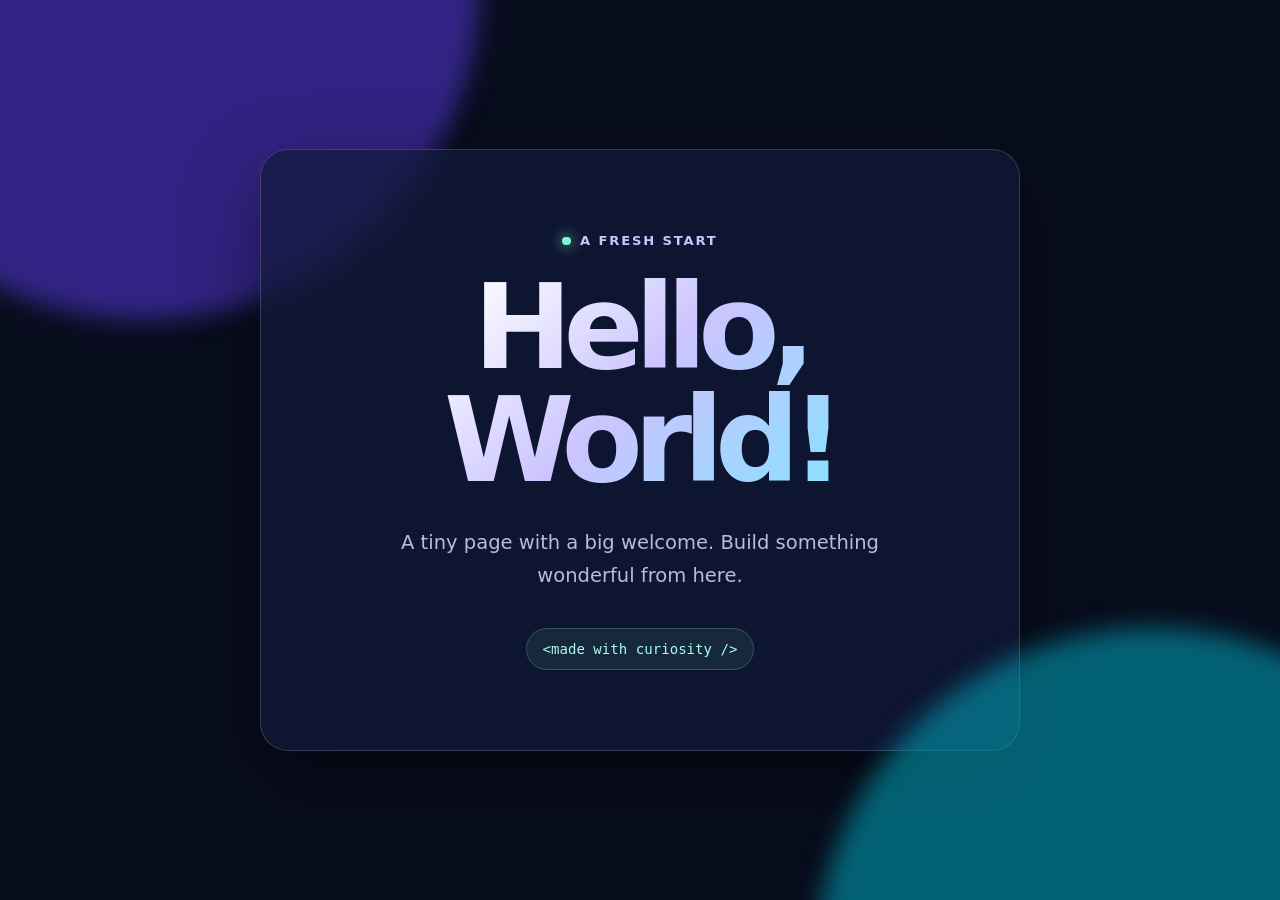
==== index.html @ 7cdc3403 "my first commit" ====
<!doctype html>
<html lang="en">
  <head>
    <meta charset="UTF-8" />
    <meta name="viewport" content="width=device-width, initial-scale=1.0" />
    <meta name="theme-color" content="#080d1d" />
    <title>Hello, World!</title>
    <style>
      :root {
        color-scheme: dark;
        --ink: #eef2ff;
        --muted: #b4bddb;
        --card: rgba(18, 26, 58, 0.7);
      }

      * { box-sizing: border-box; }

      body {
        min-height: 100vh;
        margin: 0;
        display: grid;
        place-items: center;
        overflow: hidden;
        font-family: Inter, ui-sans-serif, system-ui, -apple-system, BlinkMacSystemFont, "Segoe UI", sans-serif;
        color: var(--ink);
        background: #080d1d;
      }

      body::before,
      body::after {
        content: "";
        position: fixed;
        width: 42rem;
        height: 42rem;
        border-radius: 50%;
        filter: blur(12px);
        opacity: 0.55;
        pointer-events: none;
      }

      body::before { background: #5538d8; top: -22rem; left: -12rem; }
      body::after { background: #00a8bd; bottom: -25rem; right: -13rem; }

      main {
        position: relative;
        width: min(90vw, 760px);
        padding: clamp(2rem, 7vw, 5rem);
        text-align: center;
        border: 1px solid rgba(255, 255, 255, 0.16);
        border-radius: 28px;
        background: var(--card);
        backdrop-filter: blur(16px);
        box-shadow: 0 28px 80px rgba(0, 0, 0, 0.42);
      }

      .eyebrow {
        display: inline-flex;
        align-items: center;
        gap: 0.55rem;
        margin: 0 0 1.4rem;
        color: #c9c5ff;
        font-size: 0.82rem;
        font-weight: 750;
        letter-spacing: 0.14em;
        text-transform: uppercase;
      }

      .eyebrow::before {
        content: "";
        width: 0.55rem;
        height: 0.55rem;
        border-radius: 50%;
        background: #7df9d0;
        box-shadow: 0 0 14px #7df9d0;
      }

      h1 {
        margin: 0;
        font-size: clamp(3.2rem, 11vw, 7.4rem);
        line-height: 0.96;
        letter-spacing: -0.075em;
        background: linear-gradient(135deg, #ffffff 15%, #cbc4ff 50%, #70eaff 100%);
        -webkit-background-clip: text;
        background-clip: text;
        color: transparent;
      }

      p {
        max-width: 34rem;
        margin: 1.75rem auto 0;
        color: var(--muted);
        font-size: clamp(1rem, 2.5vw, 1.22rem);
        line-height: 1.7;
      }

      .tag {
        display: inline-block;
        margin-top: 2.2rem;
        padding: 0.75rem 1rem;
        border: 1px solid rgba(125, 249, 208, 0.22);
        border-radius: 999px;
        color: #a8ffe6;
        background: rgba(125, 249, 208, 0.08);
        font-family: "SFMono-Regular", Consolas, monospace;
        font-size: 0.88rem;
      }
    </style>
  </head>
  <body>
    <main>
      <div class="eyebrow">A fresh start</div>
      <h1>Hello, World!</h1>
      <p>A tiny page with a big welcome. Build something wonderful from here.</p>
      <span class="tag">&lt;made with curiosity /&gt;</span>
    </main>
  </body>
</html>
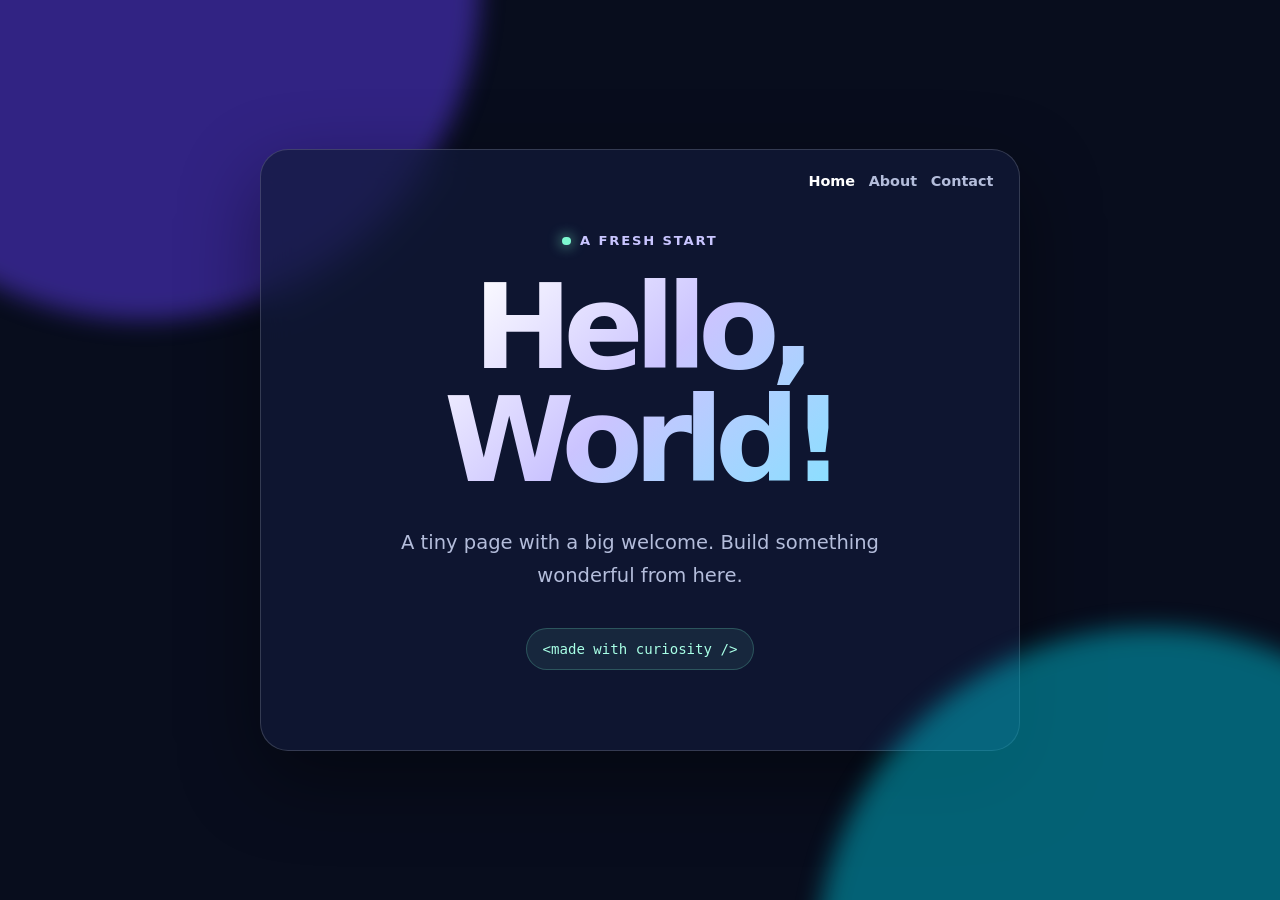
==== commit b28989ad: "added about page and contact page" ====
--- a/index.html
+++ b/index.html
@@ -52,6 +52,24 @@
         backdrop-filter: blur(16px);
         box-shadow: 0 28px 80px rgba(0, 0, 0, 0.42);
       }
+
+      nav {
+        position: absolute;
+        top: 1.4rem;
+        right: 1.6rem;
+        display: flex;
+        gap: 0.85rem;
+      }
+
+      nav a {
+        color: var(--muted);
+        font-size: 0.9rem;
+        font-weight: 650;
+        text-decoration: none;
+        transition: color 160ms ease;
+      }
+
+      nav a:hover, nav a[aria-current="page"] { color: #fff; }
 
       .eyebrow {
         display: inline-flex;
@@ -108,6 +126,11 @@
   </head>
   <body>
     <main>
+      <nav aria-label="Primary navigation">
+        <a href="index.html" aria-current="page">Home</a>
+        <a href="about.html">About</a>
+        <a href="contact.html">Contact</a>
+      </nav>
       <div class="eyebrow">A fresh start</div>
       <h1>Hello, World!</h1>
       <p>A tiny page with a big welcome. Build something wonderful from here.</p>
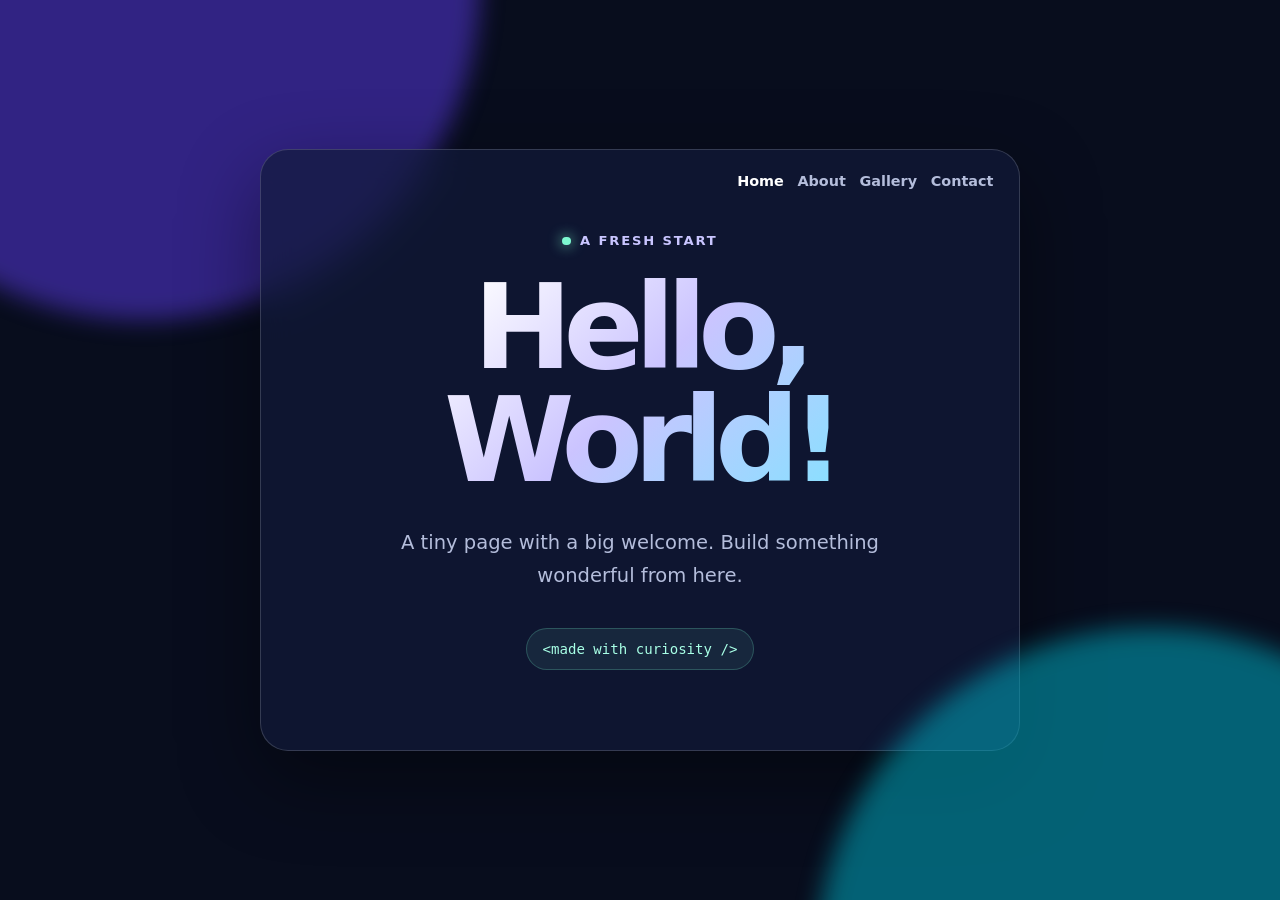
==== commit 491e95ef: "gallery page is updated" ====
--- a/index.html
+++ b/index.html
@@ -129,6 +129,7 @@
       <nav aria-label="Primary navigation">
         <a href="index.html" aria-current="page">Home</a>
         <a href="about.html">About</a>
+        <a href="gallery.html">Gallery</a>
         <a href="contact.html">Contact</a>
       </nav>
       <div class="eyebrow">A fresh start</div>
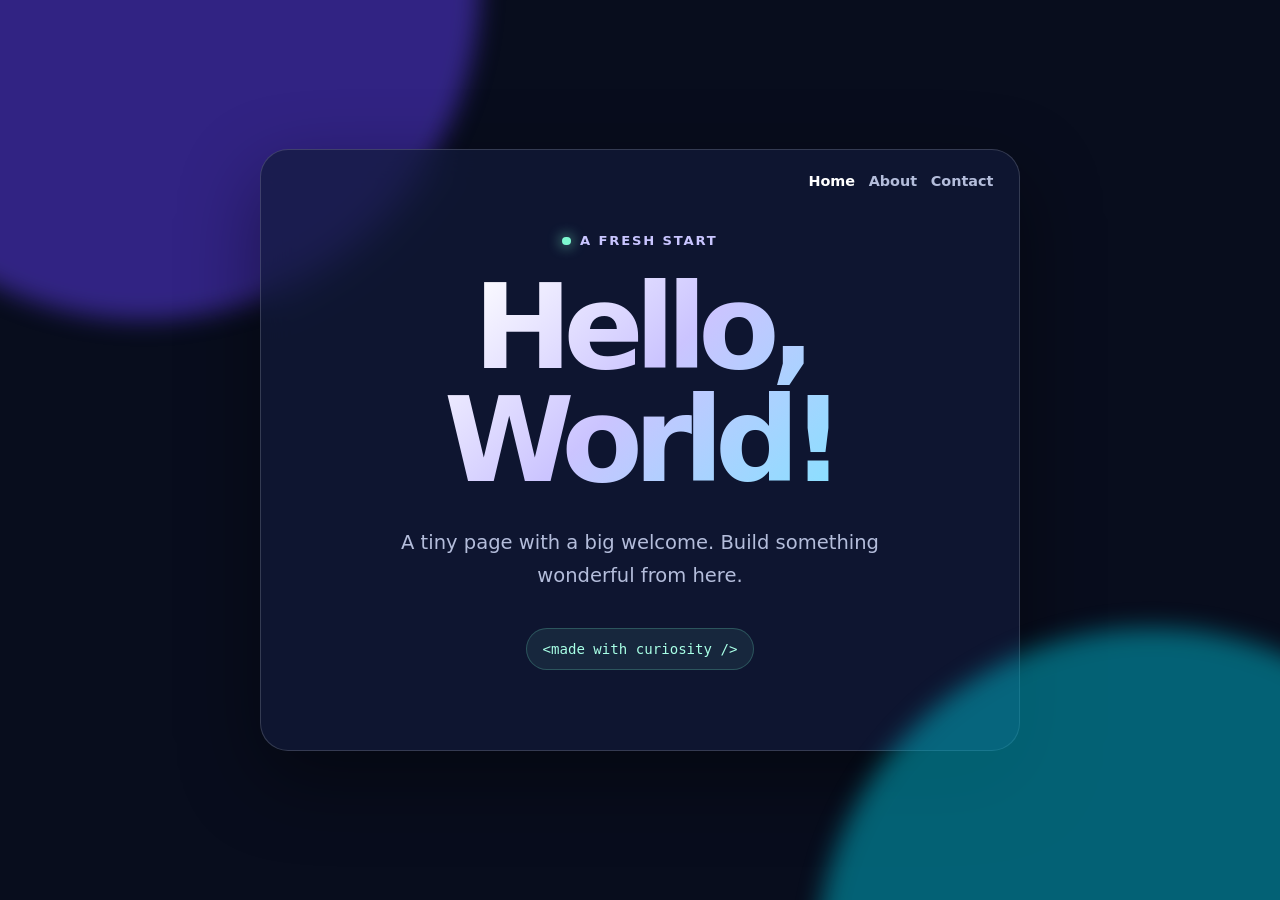
==== commit 5848096e: "i love" ====
--- a/index.html
+++ b/index.html
@@ -4,7 +4,7 @@
     <meta charset="UTF-8" />
     <meta name="viewport" content="width=device-width, initial-scale=1.0" />
     <meta name="theme-color" content="#080d1d" />
-    <title>Hello, World!</title>
+    <title>I love kannaya !!</title>
     <style>
       :root {
         color-scheme: dark;
@@ -129,7 +129,6 @@
       <nav aria-label="Primary navigation">
         <a href="index.html" aria-current="page">Home</a>
         <a href="about.html">About</a>
-        <a href="gallery.html">Gallery</a>
         <a href="contact.html">Contact</a>
       </nav>
       <div class="eyebrow">A fresh start</div>
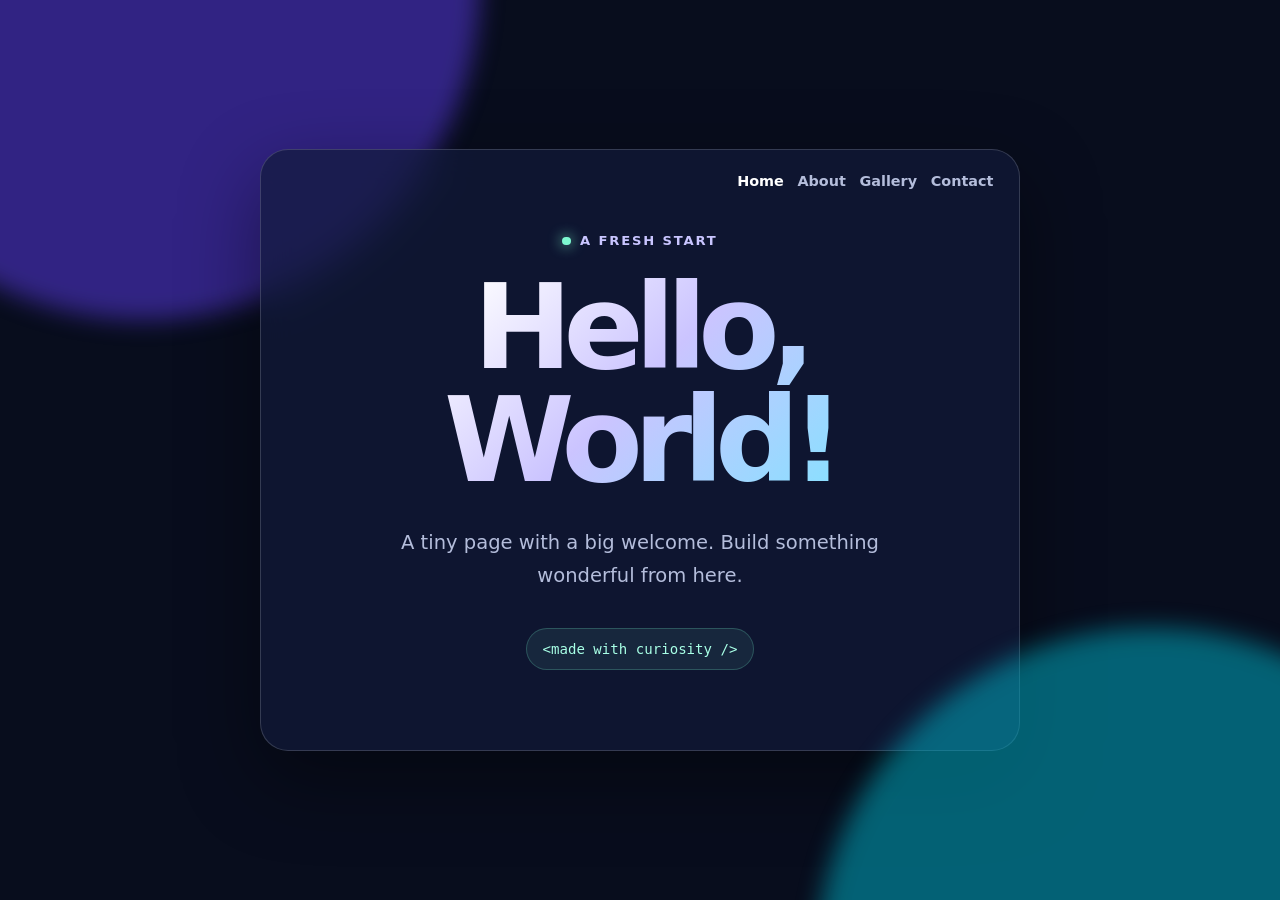
==== commit ab57ee18: "Merge branch 'main' of https://github.com/adarshreddyk/Project1" ====
--- a/index.html
+++ b/index.html
@@ -129,6 +129,7 @@
       <nav aria-label="Primary navigation">
         <a href="index.html" aria-current="page">Home</a>
         <a href="about.html">About</a>
+        <a href="gallery.html">Gallery</a>
         <a href="contact.html">Contact</a>
       </nav>
       <div class="eyebrow">A fresh start</div>
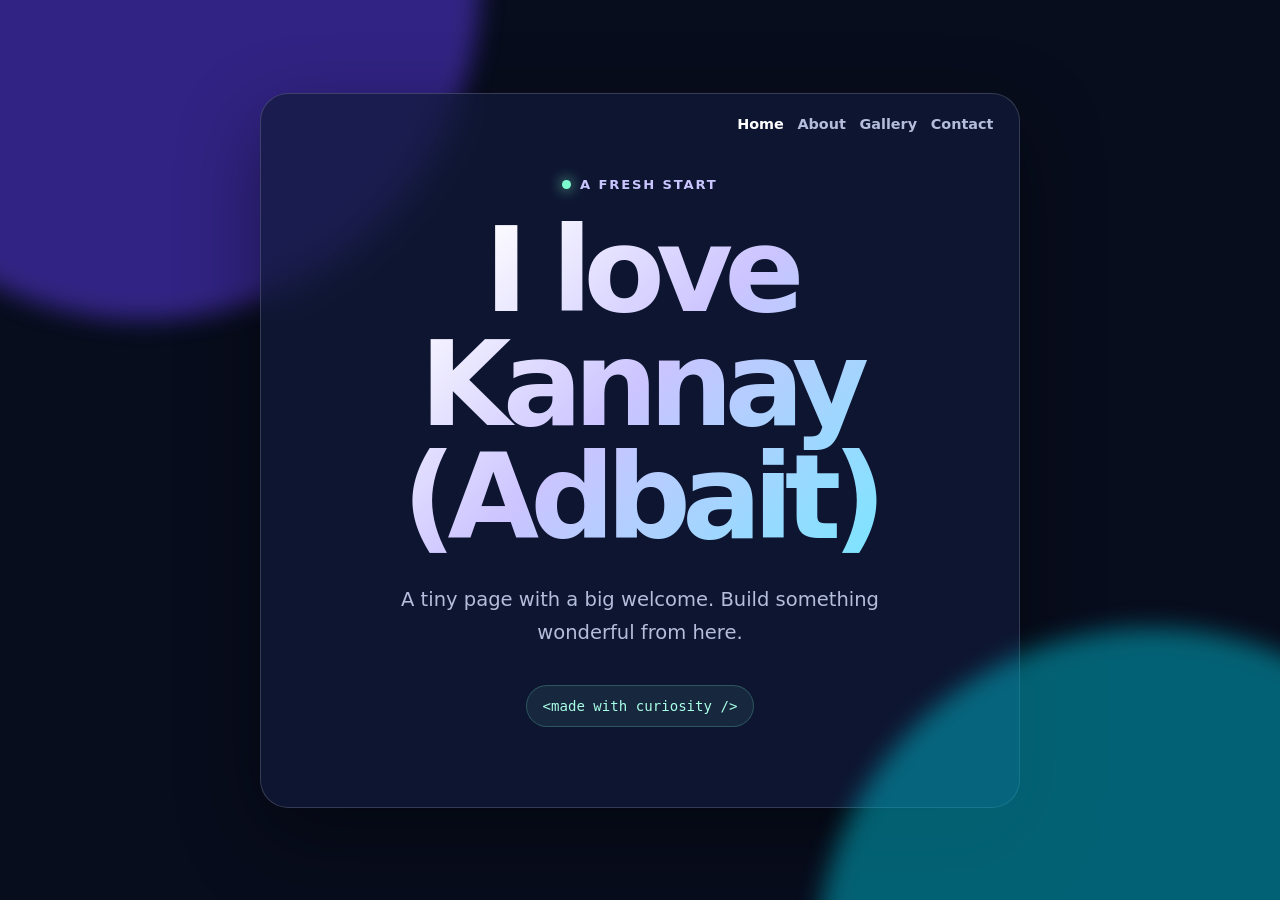
==== commit 7459e7f0: "Love updated" ====
--- a/index.html
+++ b/index.html
@@ -133,7 +133,7 @@
         <a href="contact.html">Contact</a>
       </nav>
       <div class="eyebrow">A fresh start</div>
-      <h1>Hello, World!</h1>
+      <h1>I love Kannay (Adbait)</h1>
       <p>A tiny page with a big welcome. Build something wonderful from here.</p>
       <span class="tag">&lt;made with curiosity /&gt;</span>
     </main>
